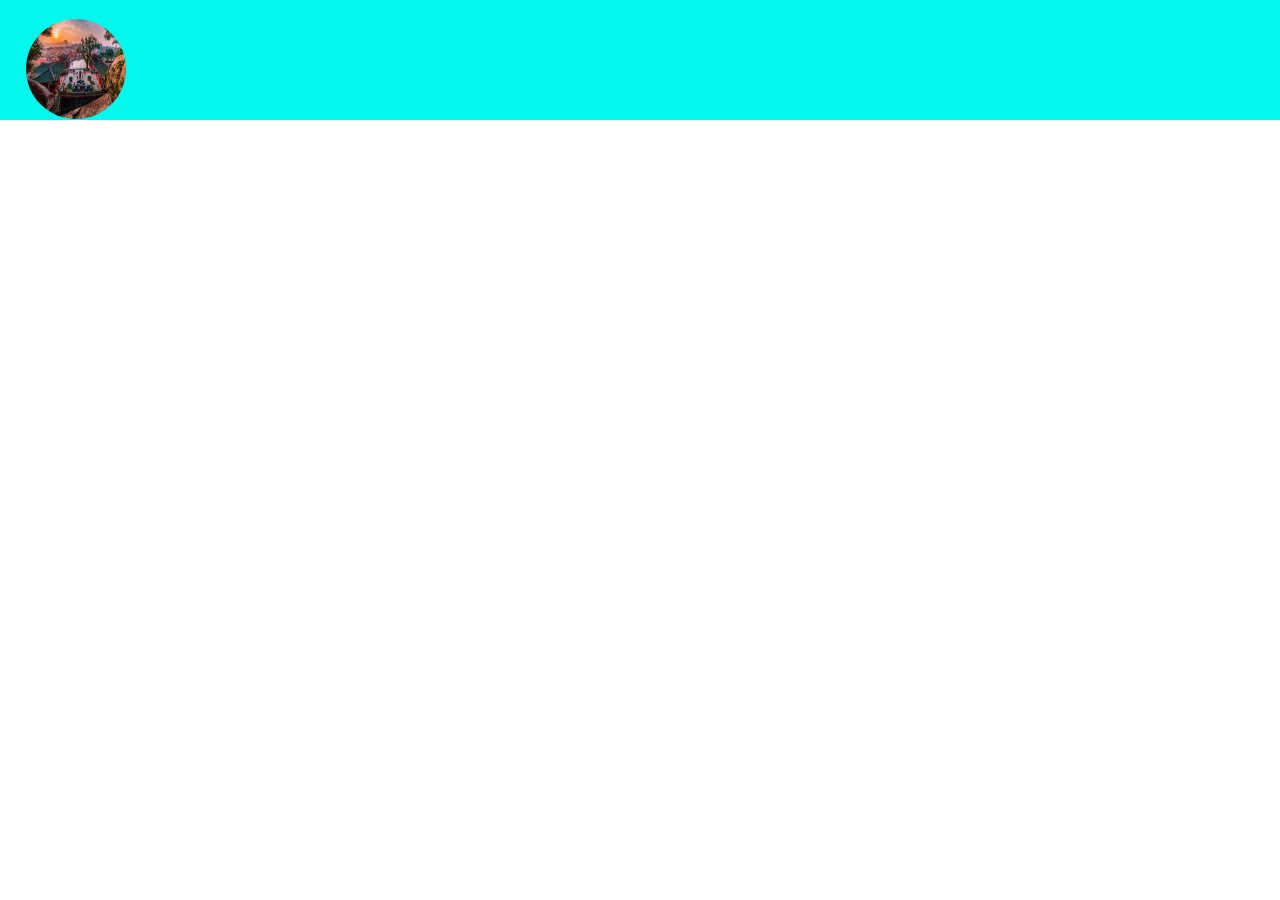
==== index.html @ 621c5638 "UPDATE" ====
<!DOCTYPE html>
    <html>
        <head>
            <title> Web-Bootstrap </title>
            <link rel="stylesheet" href="/asset/css/bootstrap.min.css">
            <link rel="stylesheet" href="/asset/css/myStyle.css">
        </head>
        <body>
            <div class="no1">
                <img src="/asset/img/pulau2.jpg" alt="pulau2" class="bulat">

            </div>
        </body>
    </html>
---- asset/css/myStyle.css ----
p {
    font-family: Arial, Helvetica, sans-serif;
    color: black;
    margin-top: 20px; padding: 10px;
}
.no1 {
background-color: rgb(2, 248, 236);
width: 100%;
height: 120px;
}

.no2 {
    background-color: aquamarine;
}

.no3 {
background-color: brown;
}
.bulat {
    border-radius: 50%;
    width: 100px;
    height: 100px;
    float: left;
    margin-left: 2%;
    margin-top: 1.5%;
}
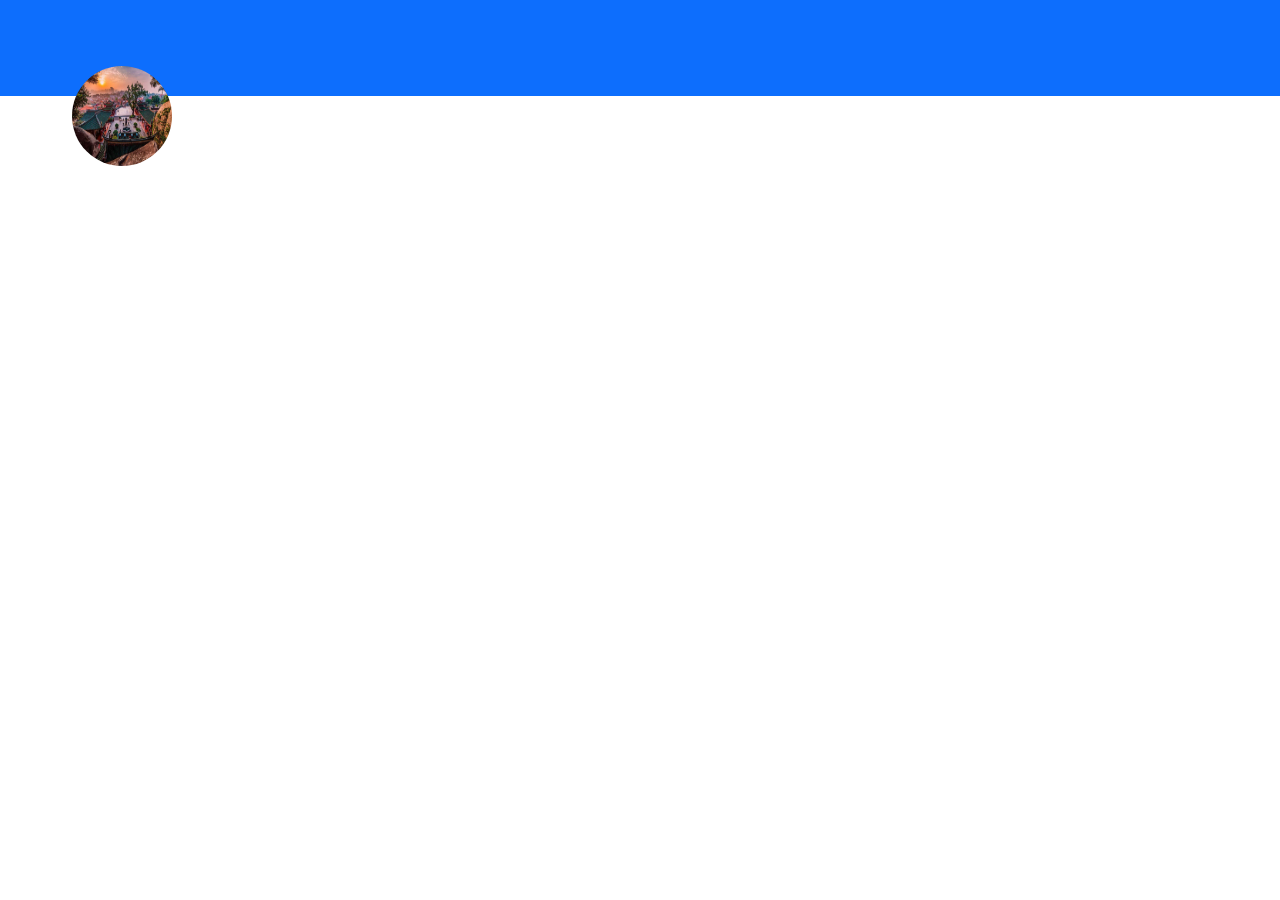
==== commit 75b9645b: "update" ====
--- a/index.html
+++ b/index.html
@@ -6,9 +6,9 @@
             <link rel="stylesheet" href="/asset/css/myStyle.css">
         </head>
         <body>
-            <div class="no1">
+            <div class="container-fluid p-5 bg-primary text-white text-center"  >
                 <img src="/asset/img/pulau2.jpg" alt="pulau2" class="bulat">
-
+                
             </div>
         </body>
-    </html>+    </html>
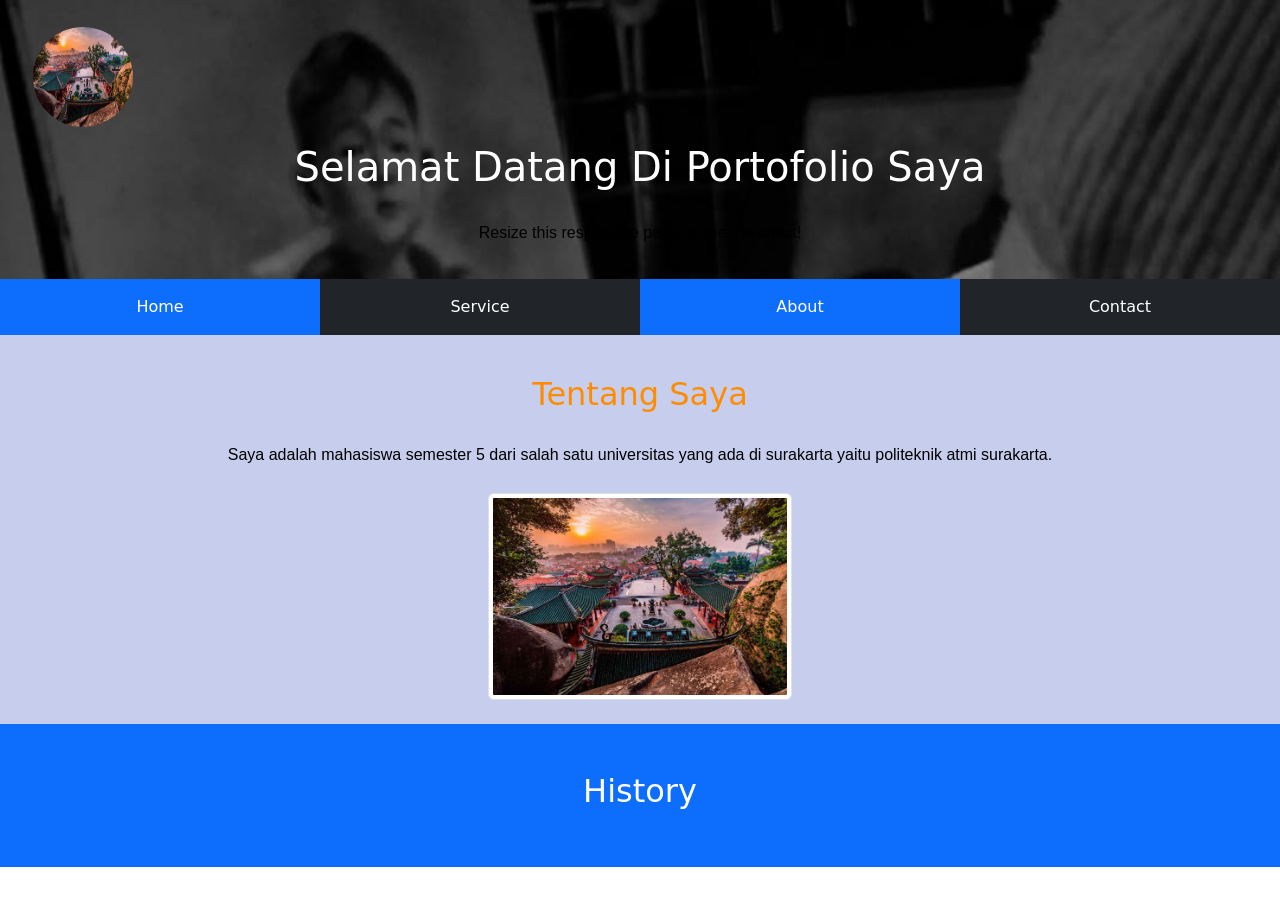
==== commit 20540b83: "update" ====
--- a/index.html
+++ b/index.html
@@ -1,14 +1,43 @@
  <!DOCTYPE html>
-    <html>
+    <html lang="en">
         <head>
             <title> Web-Bootstrap </title>
-            <link rel="stylesheet" href="/asset/css/bootstrap.min.css">
-            <link rel="stylesheet" href="/asset/css/myStyle.css">
+            <link rel="stylesheet" href="asset/css/bootstrap.min.css">
+            <link rel="stylesheet" href="asset/css/myStyle.css">
+            <script src="https://cdn.jsdelivr.net/npm/bootstrap@5.3.3/dist/js/bootstrap.bundle.min.js"></script>
         </head>
         <body>
-            <div class="container-fluid p-5 bg-primary text-white text-center"  >
-                <img src="/asset/img/pulau2.jpg" alt="pulau2" class="bulat">
+            <div class="container-fluid p-2 bg-secondary text-white text-center body">
+                <pre>
+                <img src="asset/img/pulau2.jpg" alt="pulau2" class="bulat">
+                </pre>
+                <h1>Selamat Datang Di Portofolio Saya</h1>
+                <p>Resize this responsive page to see the effect!</p> 
+            </div>
+             <div class="container-fluid  bg-dark text-white text-center">
+  <div class="row">
+    <div class="col p-3 bg-primary text-white">Home</div>
+    <div class="col p-3 bg-dark text-white">Service</div>
+    <div class="col p-3 bg-primary text-white">About</div>
+    <div class="col p-3 bg-dark text-white">Contact</div>
+  </div>
+            </div>
+            <div>
+            <div class="container-fluid p-4 ungu text-color text-center">
+                <div class="container mt-3">
+  <h2>Tentang Saya</h2>
+  <p>Saya adalah mahasiswa semester 5 dari salah satu universitas yang ada di surakarta yaitu politeknik atmi surakarta.</p>            
+  <img src="asset/img/pulau2.jpg" class="img-thumbnail" alt="Cinque Terre" width="304" height="236"> 
+</div>
+            </div>
+
+
+            <div>
+                <div class="col p-5 bg-primary text-white text-center">
+                <h2>History</h2>
                 
             </div>
+
+
         </body>
     </html>
--- a/asset/css/myStyle.css
+++ b/asset/css/myStyle.css
@@ -23,4 +23,16 @@
     float: left;
     margin-left: 2%;
     margin-top: 1.5%;
+}
+.body {
+  background-image: url(../img/bg.jpeg);
+  background-repeat: no-repeat;
+  background-attachment: fixed;  
+  background-size: cover;
+}
+.ungu {
+    background-color: #c7ceed;
+}
+.text-color{
+    color: darkorange;
 }
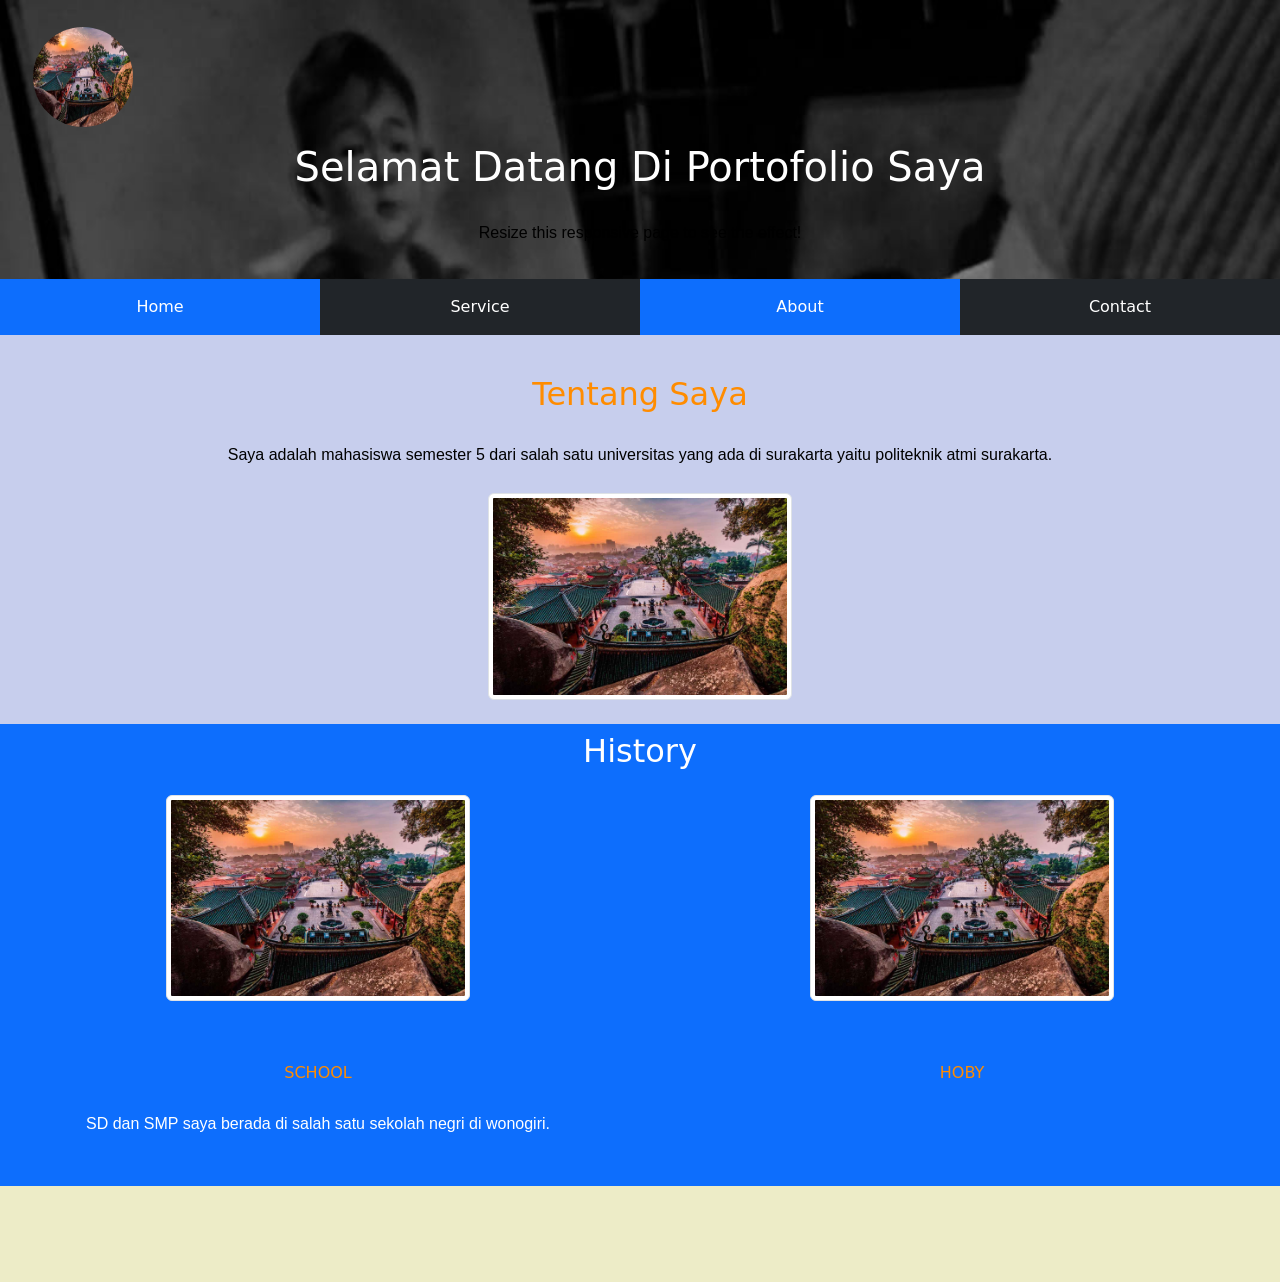
==== commit 3ea1f350: "update hari kamis" ====
--- a/index.html
+++ b/index.html
@@ -1,43 +1,62 @@
- <!DOCTYPE html>
-    <html lang="en">
-        <head>
-            <title> Web-Bootstrap </title>
-            <link rel="stylesheet" href="asset/css/bootstrap.min.css">
-            <link rel="stylesheet" href="asset/css/myStyle.css">
-            <script src="https://cdn.jsdelivr.net/npm/bootstrap@5.3.3/dist/js/bootstrap.bundle.min.js"></script>
-        </head>
-        <body>
-            <div class="container-fluid p-2 bg-secondary text-white text-center body">
-                <pre>
+<!DOCTYPE html>
+<html lang="en">
+
+<head>
+    <title> Web-Bootstrap </title>
+    <link rel="stylesheet" href="asset/css/bootstrap.min.css">
+    <link rel="stylesheet" href="asset/css/myStyle.css">
+    <script src="https://cdn.jsdelivr.net/npm/bootstrap@5.3.3/dist/js/bootstrap.bundle.min.js"></script>
+</head>
+
+<body>
+    <div class="container-fluid p-2 bg-secondary text-white text-center body">
+        <pre>
                 <img src="asset/img/pulau2.jpg" alt="pulau2" class="bulat">
                 </pre>
-                <h1>Selamat Datang Di Portofolio Saya</h1>
-                <p>Resize this responsive page to see the effect!</p> 
+        <h1>Selamat Datang Di Portofolio Saya</h1>
+        <p>Resize this responsive page to see the effect!</p>
+    </div>
+    <div class="container-fluid  bg-dark text-white text-center">
+        <div class="row">
+            <div class="col p-3 bg-primary text-white">Home</div>
+            <div class="col p-3 bg-dark text-white">Service</div>
+            <div class="col p-3 bg-primary text-white">About</div>
+            <div class="col p-3 bg-dark text-white">Contact</div>
+        </div>
+    </div>
+    <div>
+        <div class="container-fluid p-4 ungu text-color text-center">
+            <div class="container mt-3">
+                <h2>Tentang Saya</h2>
+                <p>Saya adalah mahasiswa semester 5 dari salah satu universitas yang ada di surakarta yaitu politeknik
+                    atmi surakarta.</p>
+                <img src="asset/img/pulau2.jpg" class="img-thumbnail" alt="Cinque Terre" width="304" height="236">
             </div>
-             <div class="container-fluid  bg-dark text-white text-center">
-  <div class="row">
-    <div class="col p-3 bg-primary text-white">Home</div>
-    <div class="col p-3 bg-dark text-white">Service</div>
-    <div class="col p-3 bg-primary text-white">About</div>
-    <div class="col p-3 bg-dark text-white">Contact</div>
-  </div>
+        </div>
+
+
+        <div>
+            <div class="col p-2 bg-primary text-white text-center">
+                <h2>History</h2>
+                <div class="row">
+                    <div class="col-sm-6 bg-primary text-white p-3">
+                        <img src="asset/img/pulau2.jpg" class="img-thumbnail" alt="Cinque Terre" width="304"
+                            height="236">
+                        <h6 class=" text-color selector">SCHOOL</h6>
+
+                        <P class="text-white">SD dan SMP saya berada di salah satu sekolah negri di wonogiri. </P>
+                    </div>
+                    <div class="col-sm-6 bg-primary text-white p-3">
+                        <img src="asset/img/pulau2.jpg" class="img-thumbnail" alt="Cinque Terre" width="304"
+                            height="236">
+                        <h6 class=" text-color selector ">HOBY</h6>
+                    </div>
+                </div>
             </div>
             <div>
-            <div class="container-fluid p-4 ungu text-color text-center">
-                <div class="container mt-3">
-  <h2>Tentang Saya</h2>
-  <p>Saya adalah mahasiswa semester 5 dari salah satu universitas yang ada di surakarta yaitu politeknik atmi surakarta.</p>            
-  <img src="asset/img/pulau2.jpg" class="img-thumbnail" alt="Cinque Terre" width="304" height="236"> 
-</div>
+                <div class="col p-5 kuning text-white text-center"></div>
             </div>
 
+</body>
 
-            <div>
-                <div class="col p-5 bg-primary text-white text-center">
-                <h2>History</h2>
-                
-            </div>
-
-
-        </body>
-    </html>
+</html>
--- a/asset/css/myStyle.css
+++ b/asset/css/myStyle.css
@@ -35,4 +35,12 @@
 }
 .text-color{
     color: darkorange;
+}
+.selector {
+    padding-top: 10%;
+}
+.kuning {
+   
+    background-color: #edecc7;
+
 }
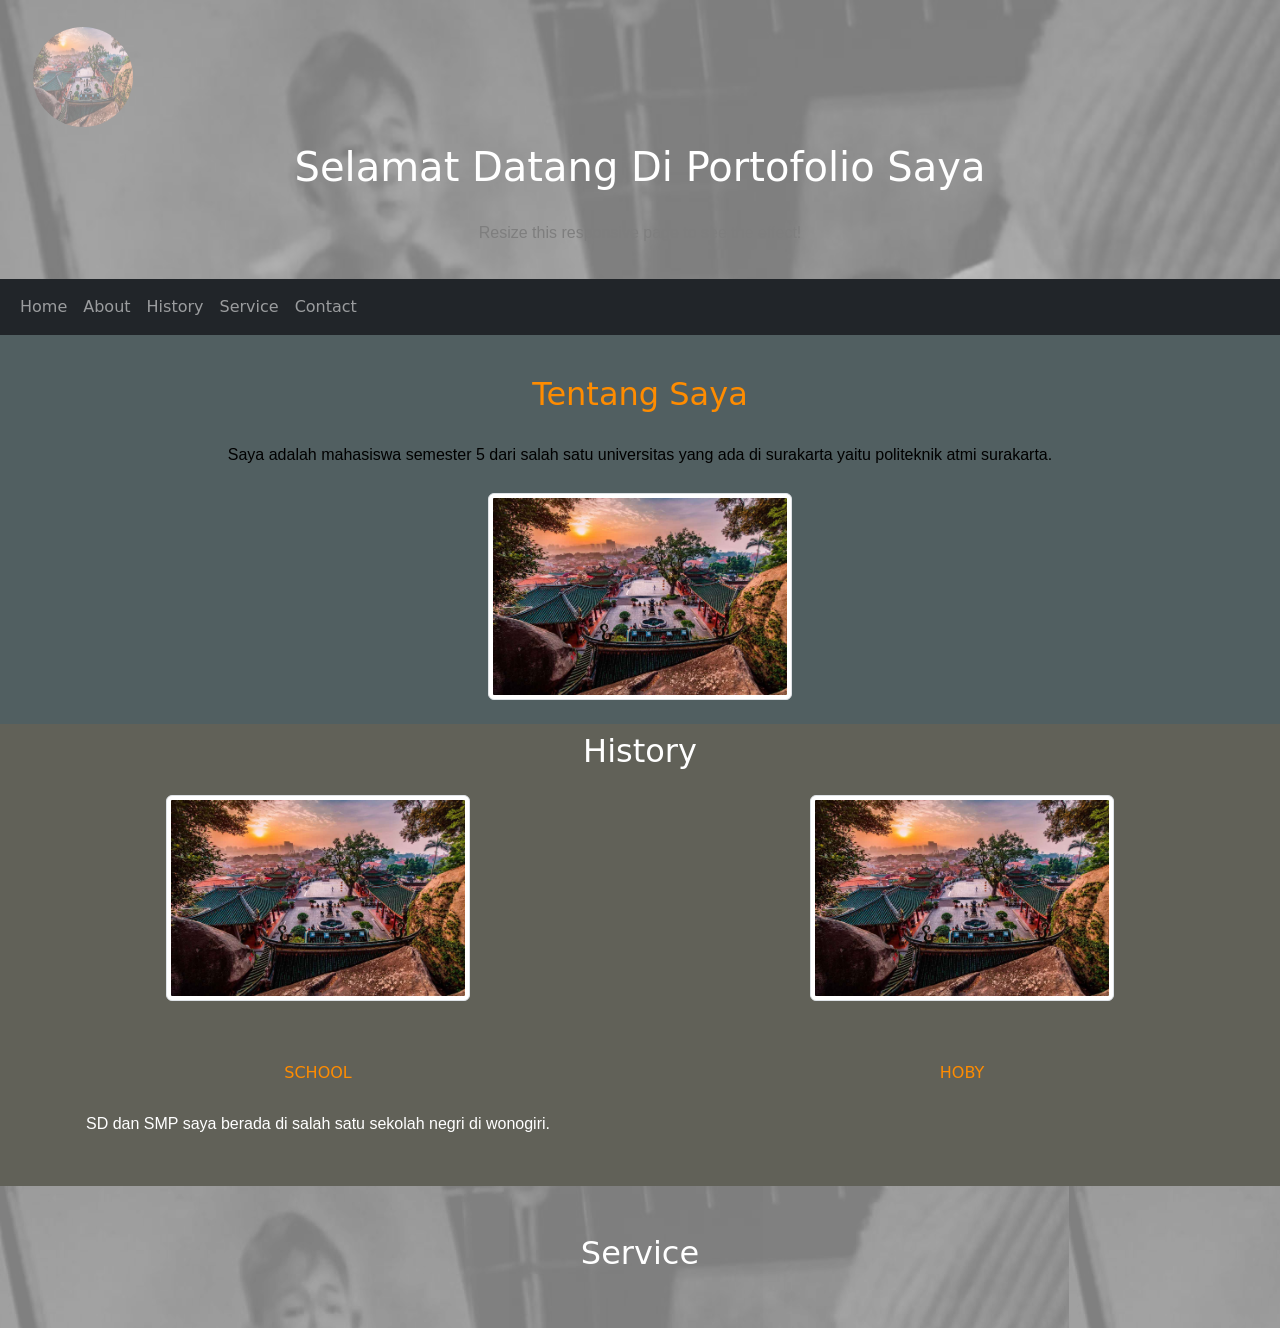
==== commit 83cd6909: "update" ====
--- a/index.html
+++ b/index.html
@@ -1,31 +1,51 @@
 <!DOCTYPE html>
-<html lang="en">
+<html>
 
 <head>
+ <meta charset="utf-8">
+  <meta name="viewport" content="width=device-width, initial-scale=1">
+    <script src="https://code.jquery.com/jquery-3.7.1.min.js"
+        integrity="sha256-/JqT3SQfawRcv/BIHPThkBvs0OEvtFFmqPF/lYI/Cxo=" 
+        crossorigin="anonymous"></script>
     <title> Web-Bootstrap </title>
     <link rel="stylesheet" href="asset/css/bootstrap.min.css">
     <link rel="stylesheet" href="asset/css/myStyle.css">
     <script src="https://cdn.jsdelivr.net/npm/bootstrap@5.3.3/dist/js/bootstrap.bundle.min.js"></script>
+
 </head>
 
 <body>
-    <div class="container-fluid p-2 bg-secondary text-white text-center body">
+   
+    <div id="section1"  class="container-fluid p-2 bg-secondary text-white text-center body">
         <pre>
                 <img src="asset/img/pulau2.jpg" alt="pulau2" class="bulat">
                 </pre>
         <h1>Selamat Datang Di Portofolio Saya</h1>
         <p>Resize this responsive page to see the effect!</p>
     </div>
-    <div class="container-fluid  bg-dark text-white text-center">
-        <div class="row">
-            <div class="col p-3 bg-primary text-white">Home</div>
-            <div class="col p-3 bg-dark text-white">Service</div>
-            <div class="col p-3 bg-primary text-white">About</div>
-            <div class="col p-3 bg-dark text-white">Contact</div>
-        </div>
+    <nav class="navbar navbar-expand-sm bg-dark navbar-dark fixed-buttom">
+    <div class="container-fluid">
+        <ul class="navbar-nav">
+            <li class="nav-item"></li>
+            <a class="nav-link" href="#section1">Home</a>
+            </li>
+            <li class="nav-item">
+                <a class="nav-link" href="#section2">About</a>
+            </li>
+            <li class="nav-item">
+                <a class="nav-link" href="#section3">History</a>
+            </li>
+            <li class="nav-item">
+                <a class="nav-link" href="#section4">Service</a>
+                <li class="nav-item">
+                <a class="nav-link" href="#section5">Contact</a>
+            </li>
+            </li>
+        </ul>
     </div>
+    </nav>
     <div>
-        <div class="container-fluid p-4 ungu text-color text-center">
+        <div id="section2" class="container-fluid p-4 ungu text-color text-center">
             <div class="container mt-3">
                 <h2>Tentang Saya</h2>
                 <p>Saya adalah mahasiswa semester 5 dari salah satu universitas yang ada di surakarta yaitu politeknik
@@ -35,18 +55,18 @@
         </div>
 
 
-        <div>
-            <div class="col p-2 bg-primary text-white text-center">
+        <div id="section3" >
+            <div class="col p-2 kuning text-white text-center">
                 <h2>History</h2>
                 <div class="row">
-                    <div class="col-sm-6 bg-primary text-white p-3">
+                    <div class="col-sm-6 text-white p-3">
                         <img src="asset/img/pulau2.jpg" class="img-thumbnail" alt="Cinque Terre" width="304"
                             height="236">
                         <h6 class=" text-color selector">SCHOOL</h6>
 
                         <P class="text-white">SD dan SMP saya berada di salah satu sekolah negri di wonogiri. </P>
                     </div>
-                    <div class="col-sm-6 bg-primary text-white p-3">
+                    <div class="col-sm-6  text-white p-3">
                         <img src="asset/img/pulau2.jpg" class="img-thumbnail" alt="Cinque Terre" width="304"
                             height="236">
                         <h6 class=" text-color selector ">HOBY</h6>
@@ -54,7 +74,9 @@
                 </div>
             </div>
             <div>
-                <div class="col p-5 kuning text-white text-center"></div>
+                <div id="section4" class="col p-5 transparan text-white text-center ">
+                    <h2>Service</h2>
+                </div>
             </div>
 
 </body>
--- a/asset/css/myStyle.css
+++ b/asset/css/myStyle.css
@@ -25,13 +25,18 @@
     margin-top: 1.5%;
 }
 .body {
+    
   background-image: url(../img/bg.jpeg);
   background-repeat: no-repeat;
   background-attachment: fixed;  
   background-size: cover;
+   background-position: 0 0; 
+  animation: backgroundScroll 20s linear infinite;
+   opacity: 0.5;
 }
+
 .ungu {
-    background-color: #c7ceed;
+    background-color: #515f61;
 }
 .text-color{
     color: darkorange;
@@ -41,6 +46,19 @@
 }
 .kuning {
    
-    background-color: #edecc7;
+    background-color: #616158;
 
+}
+@keyframes backgroundScroll {
+  from {
+    background-position: 0 0;
+  }
+  to {
+    background-position: 100% 0; 
+  }
+}
+.transparan {
+      background-image: url(../img/bg.jpeg);
+    background-color: rgba(255, 0, 0, 0.5 );
+    opacity: 0.5;
 }
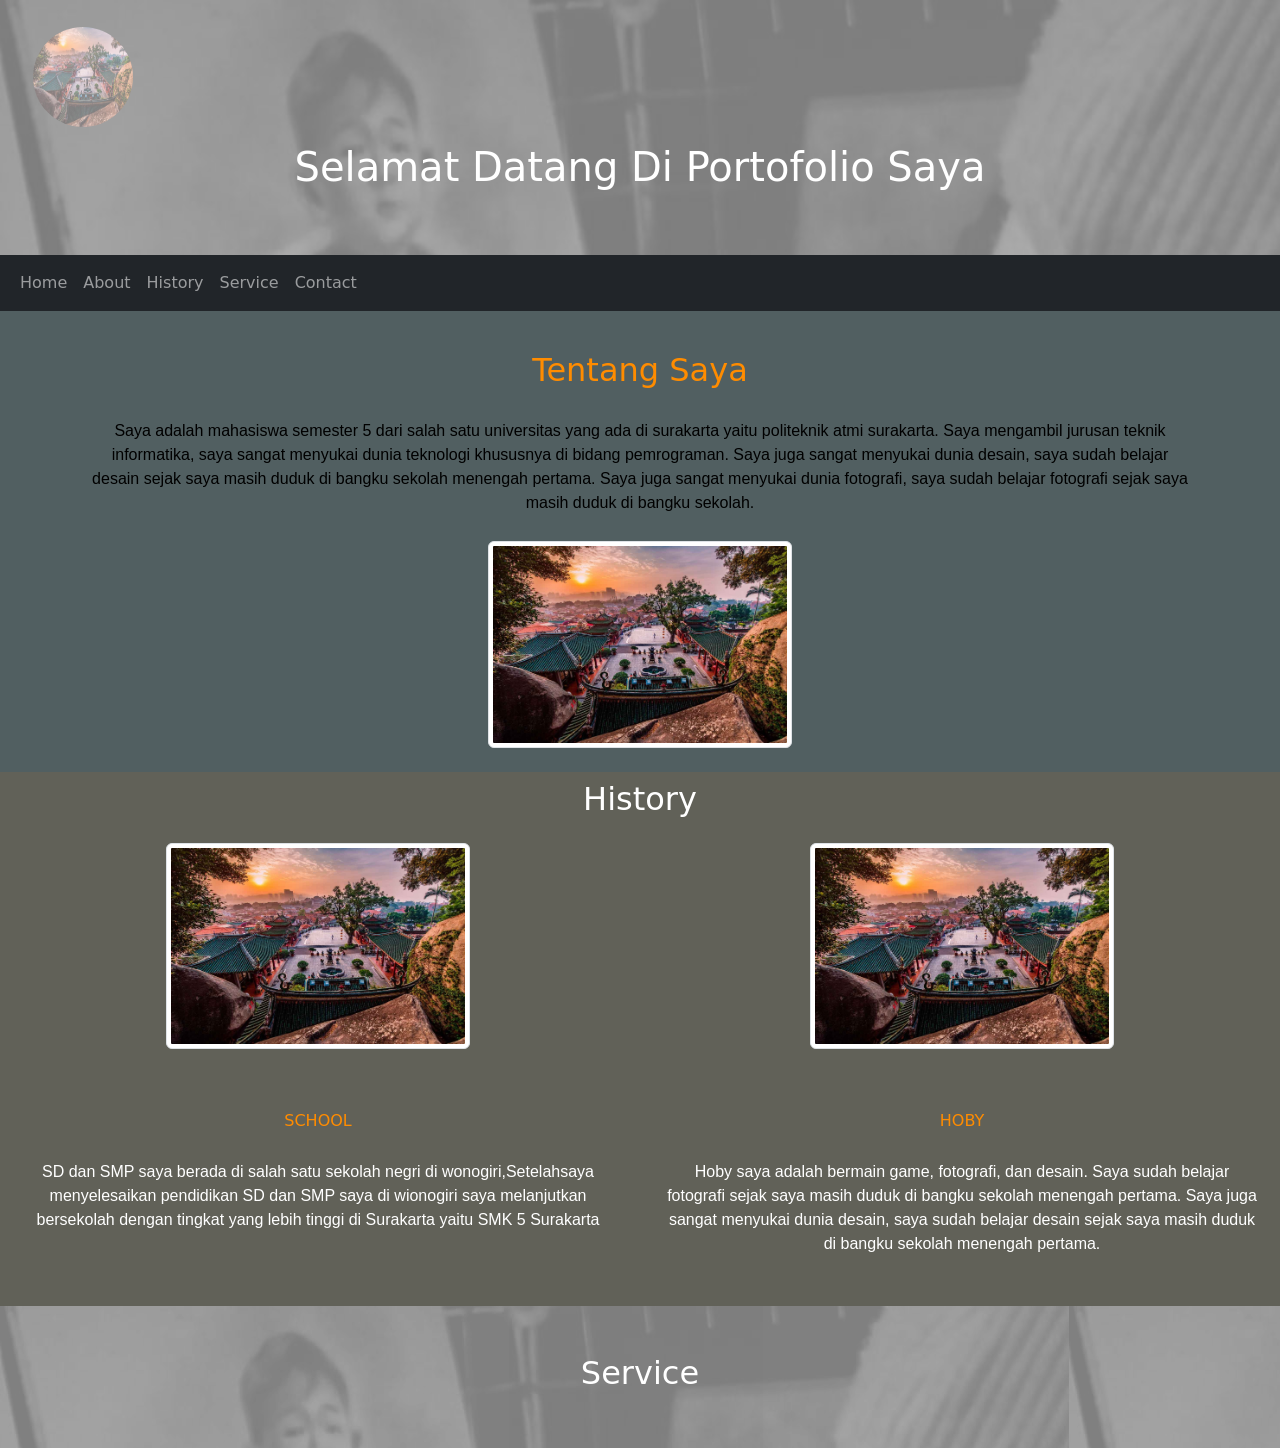
==== commit e5ae7c75: "terakir di hari kamis" ====
--- a/index.html
+++ b/index.html
@@ -2,11 +2,10 @@
 <html>
 
 <head>
- <meta charset="utf-8">
-  <meta name="viewport" content="width=device-width, initial-scale=1">
+    <meta charset="utf-8">
+    <meta name="viewport" content="width=device-width, initial-scale=1">
     <script src="https://code.jquery.com/jquery-3.7.1.min.js"
-        integrity="sha256-/JqT3SQfawRcv/BIHPThkBvs0OEvtFFmqPF/lYI/Cxo=" 
-        crossorigin="anonymous"></script>
+        integrity="sha256-/JqT3SQfawRcv/BIHPThkBvs0OEvtFFmqPF/lYI/Cxo=" crossorigin="anonymous"></script>
     <title> Web-Bootstrap </title>
     <link rel="stylesheet" href="asset/css/bootstrap.min.css">
     <link rel="stylesheet" href="asset/css/myStyle.css">
@@ -16,46 +15,60 @@
 
 <body>
    
-    <div id="section1"  class="container-fluid p-2 bg-secondary text-white text-center body">
+    <script>
+        window.addEventListener('scroll', function () {
+            var navbar = document.getElementById('navbar');
+            if (window.scrollY > 100) { // Ubah angka sesuai kebutuhan
+                navbar.classList.add('sidebar');
+            } else {
+                navbar.classList.remove('sidebar');
+            }
+        });
+    </script>
+
+    <div id="section1" class="container-fluid p-2 bg-secondary text-white text-center body">
         <pre>
                 <img src="asset/img/pulau2.jpg" alt="pulau2" class="bulat">
                 </pre>
         <h1>Selamat Datang Di Portofolio Saya</h1>
-        <p>Resize this responsive page to see the effect!</p>
+        <p></p>
     </div>
-    <nav class="navbar navbar-expand-sm bg-dark navbar-dark fixed-buttom">
-    <div class="container-fluid">
-        <ul class="navbar-nav">
-            <li class="nav-item"></li>
-            <a class="nav-link" href="#section1">Home</a>
-            </li>
-            <li class="nav-item">
-                <a class="nav-link" href="#section2">About</a>
-            </li>
-            <li class="nav-item">
-                <a class="nav-link" href="#section3">History</a>
-            </li>
-            <li class="nav-item">
-                <a class="nav-link" href="#section4">Service</a>
+    <nav id="navbar" class="navbar navbar-expand-sm bg-dark navbar-dark fixed-buttom">
+        <div class="container-fluid">
+            <ul class="navbar-nav">
+                <li class="nav-item"></li>
+                <a class="nav-link" href="#section1">Home</a>
+                </li>
                 <li class="nav-item">
-                <a class="nav-link" href="#section5">Contact</a>
-            </li>
-            </li>
-        </ul>
-    </div>
+                    <a class="nav-link" href="#section2">About</a>
+                </li>
+                <li class="nav-item">
+                    <a class="nav-link" href="#section3">History</a>
+                </li>
+                <li class="nav-item">
+                    <a class="nav-link" href="#section4">Service</a>
+                <li class="nav-item">
+                    <a class="nav-link" href="#section5">Contact</a>
+                </li>
+                </li>
+            </ul>
+        </div>
     </nav>
     <div>
         <div id="section2" class="container-fluid p-4 ungu text-color text-center">
             <div class="container mt-3">
                 <h2>Tentang Saya</h2>
                 <p>Saya adalah mahasiswa semester 5 dari salah satu universitas yang ada di surakarta yaitu politeknik
-                    atmi surakarta.</p>
+                    atmi surakarta. Saya mengambil jurusan teknik informatika, saya sangat menyukai dunia teknologi
+                    khususnya di bidang pemrograman. Saya juga sangat menyukai dunia desain, saya sudah belajar
+                    desain sejak saya masih duduk di bangku sekolah menengah pertama. Saya juga sangat menyukai
+                    dunia fotografi, saya sudah belajar fotografi sejak saya masih duduk di bangku sekolah.</p>
                 <img src="asset/img/pulau2.jpg" class="img-thumbnail" alt="Cinque Terre" width="304" height="236">
             </div>
         </div>
 
 
-        <div id="section3" >
+        <div id="section3">
             <div class="col p-2 kuning text-white text-center">
                 <h2>History</h2>
                 <div class="row">
@@ -64,12 +77,13 @@
                             height="236">
                         <h6 class=" text-color selector">SCHOOL</h6>
 
-                        <P class="text-white">SD dan SMP saya berada di salah satu sekolah negri di wonogiri. </P>
+                        <P class="text-white">SD dan SMP saya berada di salah satu sekolah negri di wonogiri,Setelahsaya menyelesaikan pendidikan SD dan SMP saya di wionogiri saya melanjutkan bersekolah dengan tingkat yang lebih tinggi di Surakarta yaitu SMK 5 Surakarta  </P>
                     </div>
                     <div class="col-sm-6  text-white p-3">
                         <img src="asset/img/pulau2.jpg" class="img-thumbnail" alt="Cinque Terre" width="304"
                             height="236">
                         <h6 class=" text-color selector ">HOBY</h6>
+                        <p class="text-white">Hoby saya adalah bermain game, fotografi, dan desain. Saya sudah belajar fotografi sejak saya masih duduk di bangku sekolah menengah pertama. Saya juga sangat menyukai dunia desain, saya sudah belajar desain sejak saya masih duduk di bangku sekolah menengah pertama.</p>
                     </div>
                 </div>
             </div>
--- a/asset/css/myStyle.css
+++ b/asset/css/myStyle.css
@@ -61,4 +61,23 @@
       background-image: url(../img/bg.jpeg);
     background-color: rgba(255, 0, 0, 0.5 );
     opacity: 0.5;
+}
+  .sidebar {
+    position: fixed;
+    top: 0;
+    left: 0;
+    width: 80px;
+    height: 100%;
+    z-index: 999;
+    background: #f8f9fa;
+    transition: all 0.3s;
+  }
+  .sidebar .navbar-nav {
+  flex-direction: column;
+  align-items: flex-start;
+}
+
+.sidebar .nav-item {
+  width: 100%;
+  margin-bottom: 10px;
 }
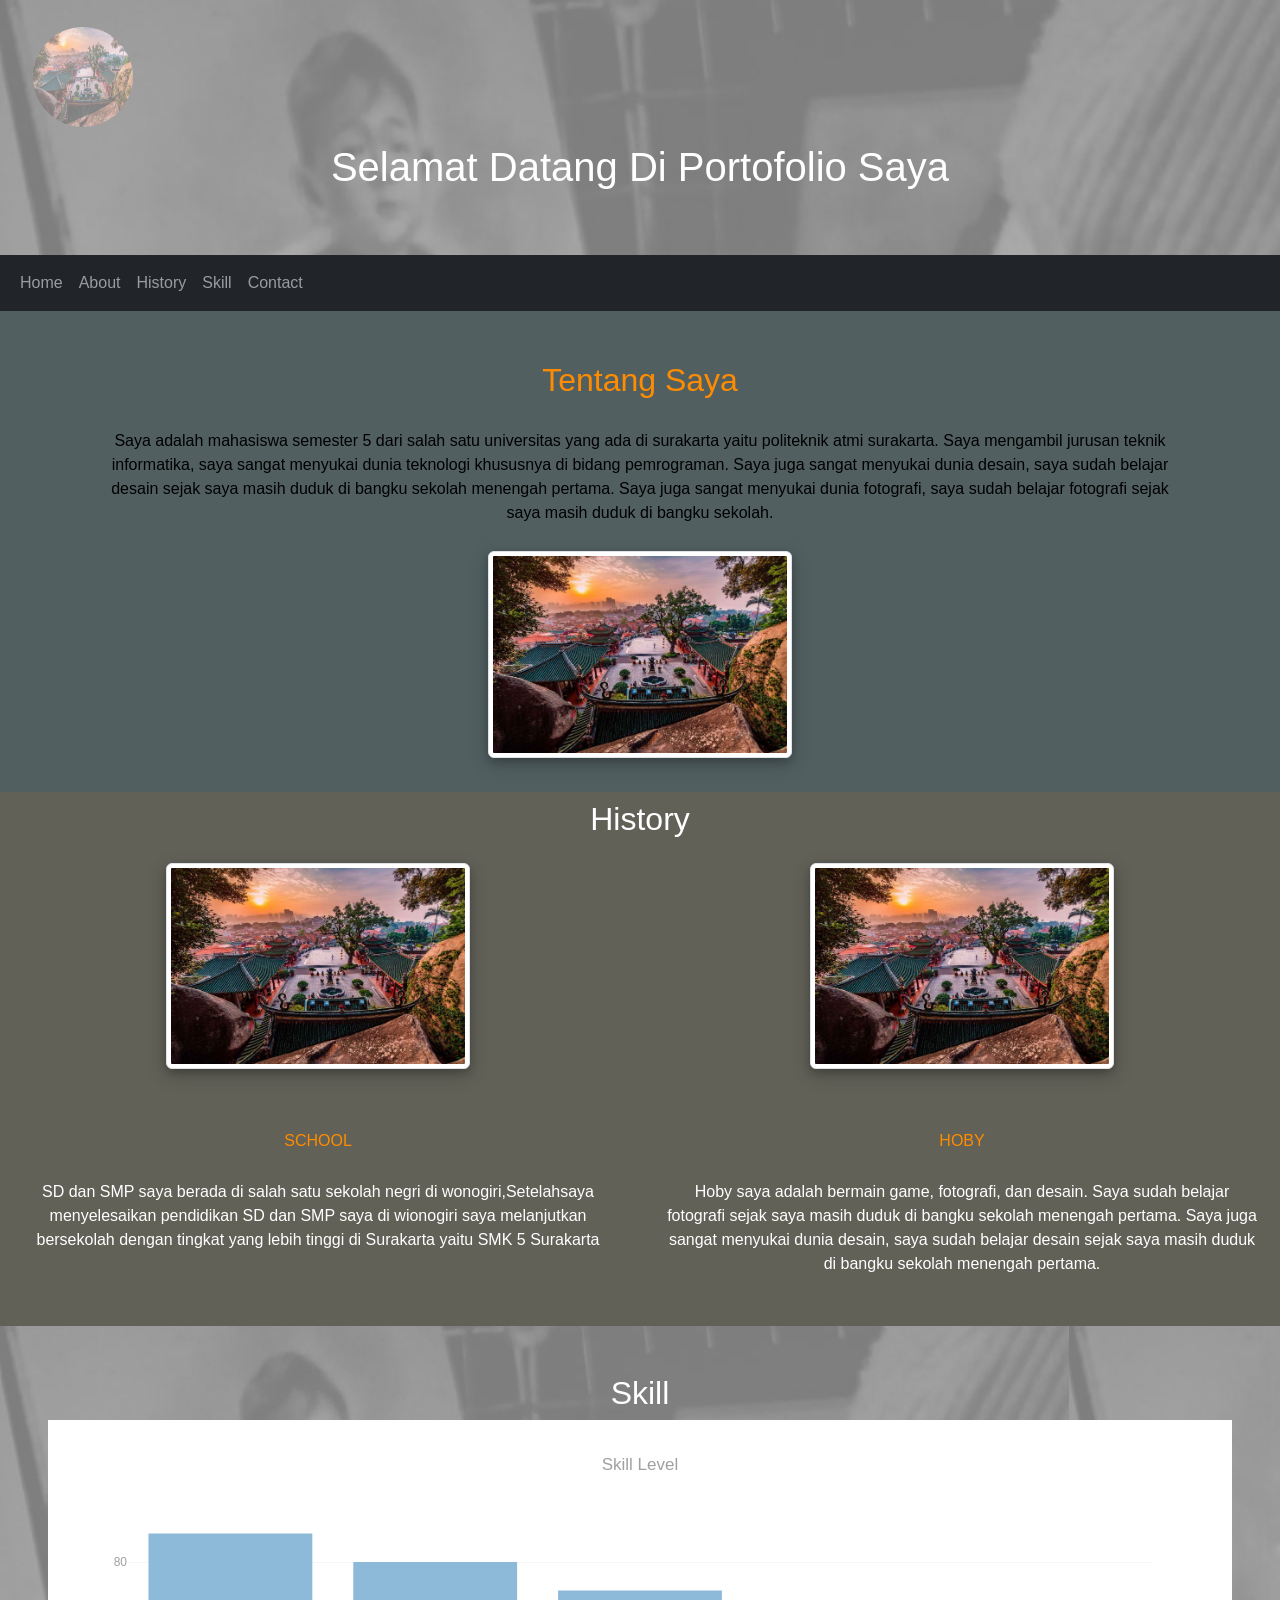
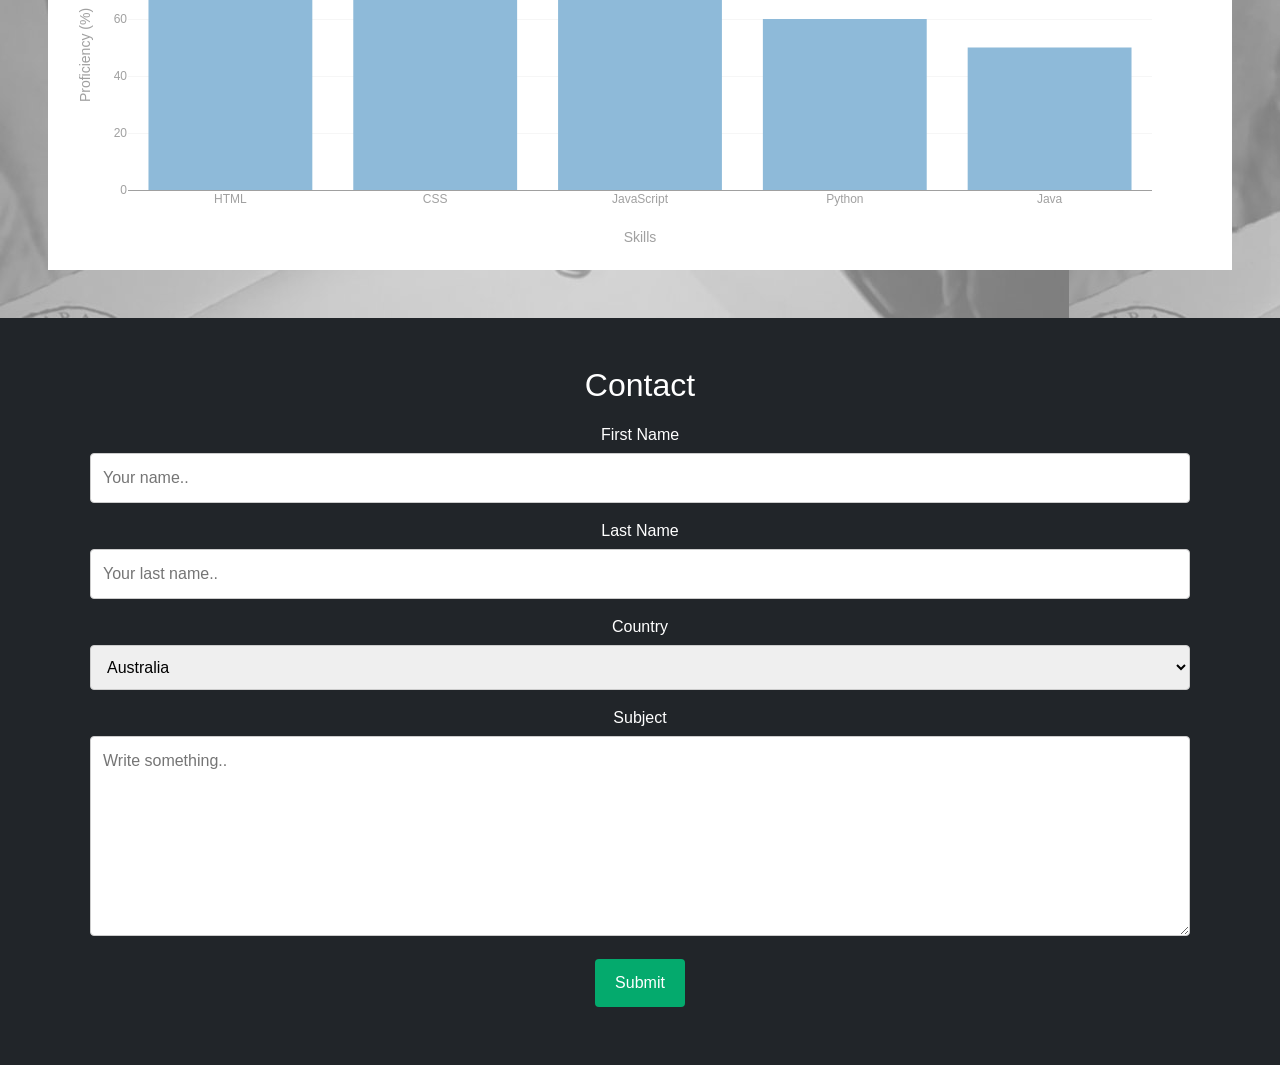
==== commit e97f44c3: "update pagi" ====
--- a/index.html
+++ b/index.html
@@ -10,11 +10,20 @@
     <link rel="stylesheet" href="asset/css/bootstrap.min.css">
     <link rel="stylesheet" href="asset/css/myStyle.css">
     <script src="https://cdn.jsdelivr.net/npm/bootstrap@5.3.3/dist/js/bootstrap.bundle.min.js"></script>
+    <script src="https://cdn.plot.ly/plotly-latest.min.js"></script>
+    <style>
+        body {
+            font-family: Arial, Helvetica, sans-serif;
+        }
 
+        * {
+            box-sizing: border-box;
+        }
+    </style>
 </head>
 
 <body>
-   
+
     <script>
         window.addEventListener('scroll', function () {
             var navbar = document.getElementById('navbar');
@@ -46,7 +55,7 @@
                     <a class="nav-link" href="#section3">History</a>
                 </li>
                 <li class="nav-item">
-                    <a class="nav-link" href="#section4">Service</a>
+                    <a class="nav-link" href="#section4">Skill</a>
                 <li class="nav-item">
                     <a class="nav-link" href="#section5">Contact</a>
                 </li>
@@ -63,35 +72,96 @@
                     khususnya di bidang pemrograman. Saya juga sangat menyukai dunia desain, saya sudah belajar
                     desain sejak saya masih duduk di bangku sekolah menengah pertama. Saya juga sangat menyukai
                     dunia fotografi, saya sudah belajar fotografi sejak saya masih duduk di bangku sekolah.</p>
-                <img src="asset/img/pulau2.jpg" class="img-thumbnail" alt="Cinque Terre" width="304" height="236">
+                <img src="asset/img/pulau2.jpg" class="img-thumbnail polaroid" alt="Cinque Terre" width="304"
+                    height="236">
             </div>
         </div>
 
 
         <div id="section3">
-            <div class="col p-2 kuning text-white text-center">
+            <div class="col p-2 kuning text-white text-center ">
                 <h2>History</h2>
                 <div class="row">
-                    <div class="col-sm-6 text-white p-3">
-                        <img src="asset/img/pulau2.jpg" class="img-thumbnail" alt="Cinque Terre" width="304"
-                            height="236">
+                    <div class="col-sm-6 text-white p-3 ">
+                        <a target="_blank" href="asset/img/pulau2.jpg">
+                            <img src="asset/img/pulau2.jpg" class="img-thumbnail polaroid" alt="Cinque Terre"
+                                width="304" height="236">
+                        </a>
                         <h6 class=" text-color selector">SCHOOL</h6>
 
-                        <P class="text-white">SD dan SMP saya berada di salah satu sekolah negri di wonogiri,Setelahsaya menyelesaikan pendidikan SD dan SMP saya di wionogiri saya melanjutkan bersekolah dengan tingkat yang lebih tinggi di Surakarta yaitu SMK 5 Surakarta  </P>
+                        <P class="text-white">SD dan SMP saya berada di salah satu sekolah negri di wonogiri,Setelahsaya
+                            menyelesaikan pendidikan SD dan SMP saya di wionogiri saya melanjutkan bersekolah dengan
+                            tingkat yang lebih tinggi di Surakarta yaitu SMK 5 Surakarta </P>
                     </div>
-                    <div class="col-sm-6  text-white p-3">
-                        <img src="asset/img/pulau2.jpg" class="img-thumbnail" alt="Cinque Terre" width="304"
-                            height="236">
+                    <div class="col-sm-6  text-white p-3 ">
+                        <a target="_blank" href="asset/img/pulau2.jpg">
+                            <img src="asset/img/pulau2.jpg" class="img-thumbnail polaroid" alt="Cinque Terre"
+                                width="304" height="236">
+                        </a>
                         <h6 class=" text-color selector ">HOBY</h6>
-                        <p class="text-white">Hoby saya adalah bermain game, fotografi, dan desain. Saya sudah belajar fotografi sejak saya masih duduk di bangku sekolah menengah pertama. Saya juga sangat menyukai dunia desain, saya sudah belajar desain sejak saya masih duduk di bangku sekolah menengah pertama.</p>
+                        <p class="text-white">Hoby saya adalah bermain game, fotografi, dan desain. Saya sudah belajar
+                            fotografi sejak saya masih duduk di bangku sekolah menengah pertama. Saya juga sangat
+                            menyukai dunia desain, saya sudah belajar desain sejak saya masih duduk di bangku sekolah
+                            menengah pertama.</p>
                     </div>
                 </div>
             </div>
             <div>
                 <div id="section4" class="col p-5 transparan text-white text-center ">
-                    <h2>Service</h2>
+                    <h2>Skill</h2>
+                    <div id="myPlot" style="width:100%; width:100px center"></div>
+
+                    <script>
+                        var data = [{
+                            x: ['HTML', 'CSS', 'JavaScript', 'Python', 'Java'],
+                            y: [90, 80, 70, 60, 50],
+                            type: 'bar'
+                        }];
+
+                        var layout = {
+                            title: 'Skill Level',
+                            xaxis: {
+                                title: 'Skills'
+                            },
+                            yaxis: {
+                                title: 'Proficiency (%)'
+                            }
+                        };
+
+                        Plotly.newPlot('myPlot', data, layout);
+                    </script>
+
                 </div>
             </div>
+            <div id="section5" class="col p-5 bg-dark text-white text-center ">
+                <h2>Contact</h2>
+                <div class="container">
+                    <form action="/action_page.php">
+                        <label for="fname">First Name</label>
+                        <input type="text" id="fname" name="firstname" placeholder="Your name..">
+
+                        <label for="lname">Last Name</label>
+                        <input type="text" id="lname" name="lastname" placeholder="Your last name..">
+
+                        <label for="country">Country</label>
+                        <select id="country" name="country">
+                            <option value="australia">Australia</option>
+                            <option value="canada">Canada</option>
+                            <option value="usa">USA</option>
+                            <option value="usa">Indonesia</option>
+                        </select>
+
+                        <label for="subject">Subject</label>
+                        <textarea id="subject" name="subject" placeholder="Write something.."
+                            style="height:200px"></textarea>
+
+                        <input type="submit" value="Submit">
+                    </form>
+                </div>
+            </div>
+        </div>
+    </div>
+
 
 </body>
 
--- a/asset/css/myStyle.css
+++ b/asset/css/myStyle.css
@@ -67,7 +67,7 @@
     top: 0;
     left: 0;
     width: 80px;
-    height: 100%;
+    height: 30%;
     z-index: 999;
     background: #f8f9fa;
     transition: all 0.3s;
@@ -80,4 +80,42 @@
 .sidebar .nav-item {
   width: 100%;
   margin-bottom: 10px;
+}
+.polaroid {
+ 
+  box-shadow: 0 4px 8px 0 rgba(0, 0, 0, 0.2), 0 6px 20px 0 rgba(0, 0, 0, 0.19);
+
+}
+.container {
+  text-align: center;
+  padding: 10px 20px;
+}
+input[type=text], select, textarea {
+  width: 100%;
+  padding: 12px;
+  border: 1px solid #ccc;
+  border-radius: 4px;
+  box-sizing: border-box;
+  margin-top: 6px;
+  margin-bottom: 16px;
+  resize: vertical;
+}
+
+input[type=submit] {
+  background-color: #04AA6D;
+  color: white;
+  padding: 12px 20px;
+  border: none;
+  border-radius: 4px;
+  cursor: pointer;
+}
+
+input[type=submit]:hover {
+  background-color: #45a049;
+}
+
+.container1 {
+  border-radius: 5px;
+  background-color: #f2f2f2;
+  padding: 20px;
 }
